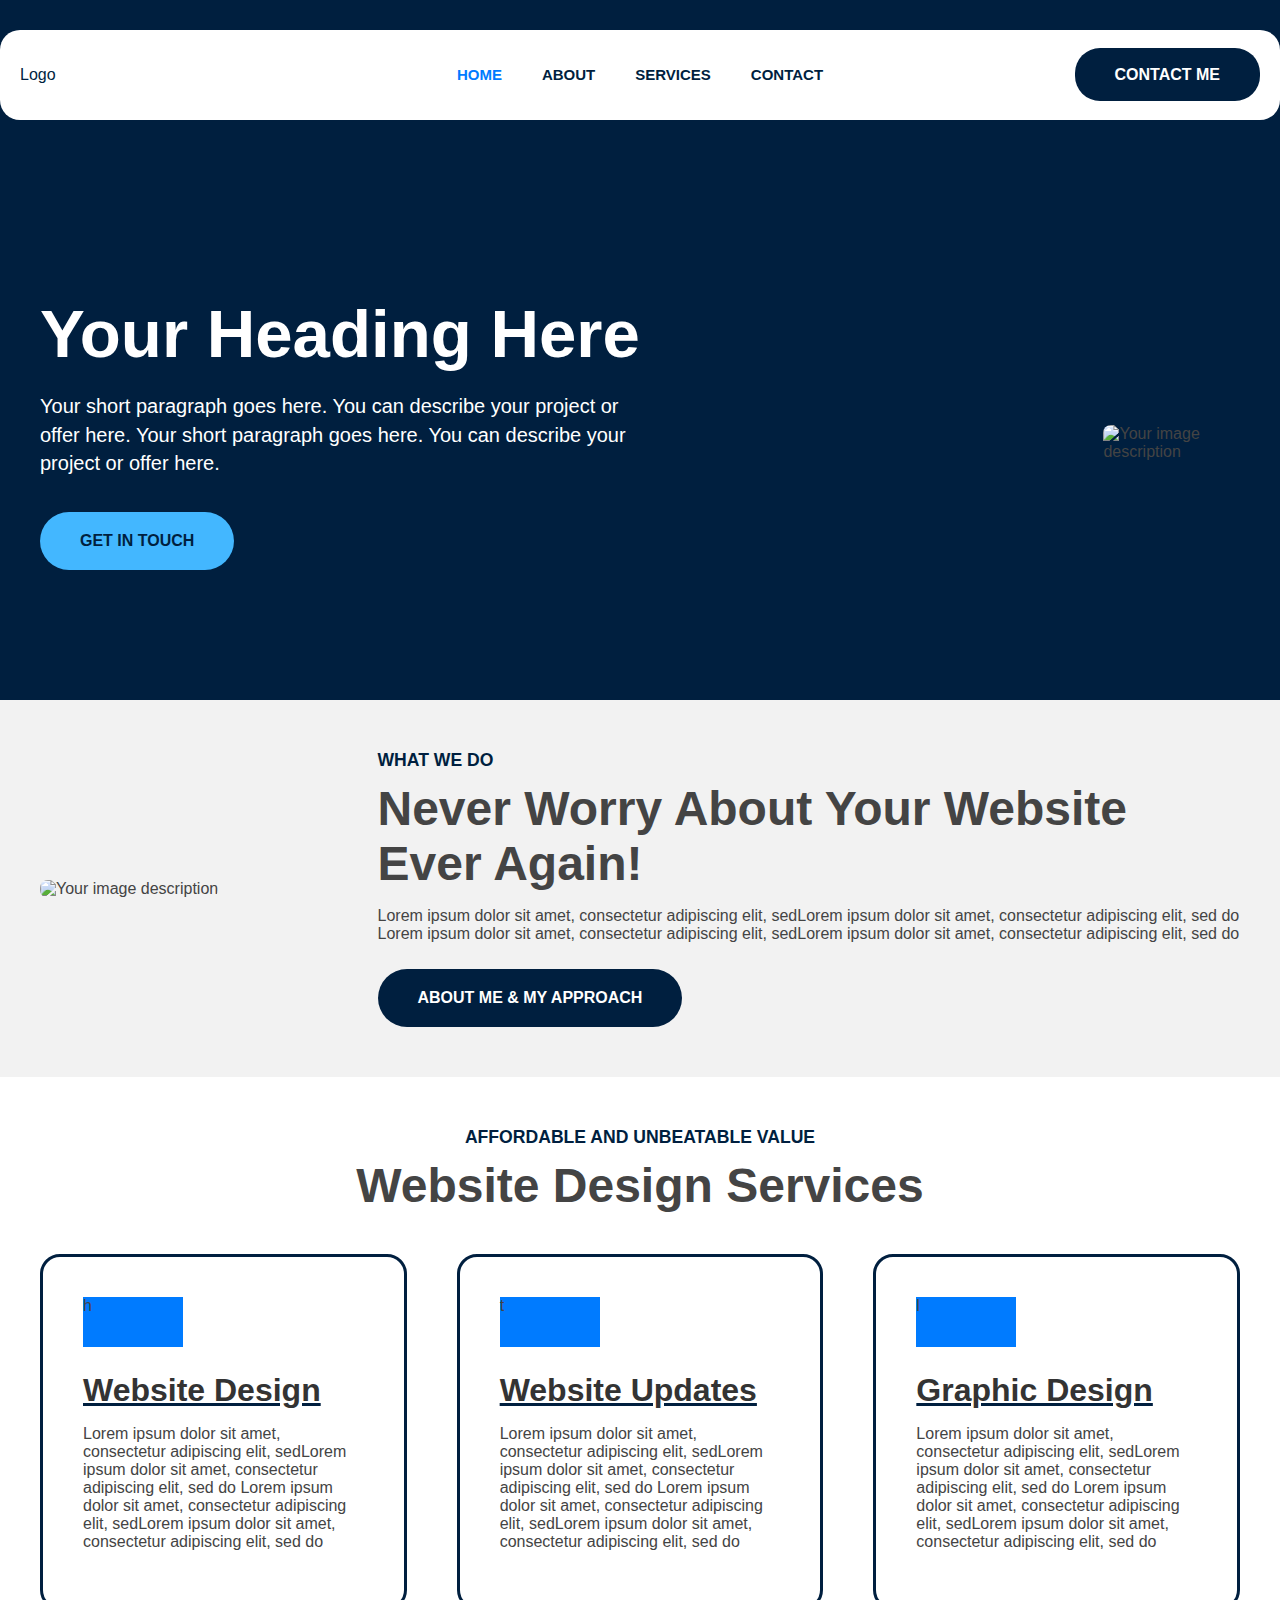
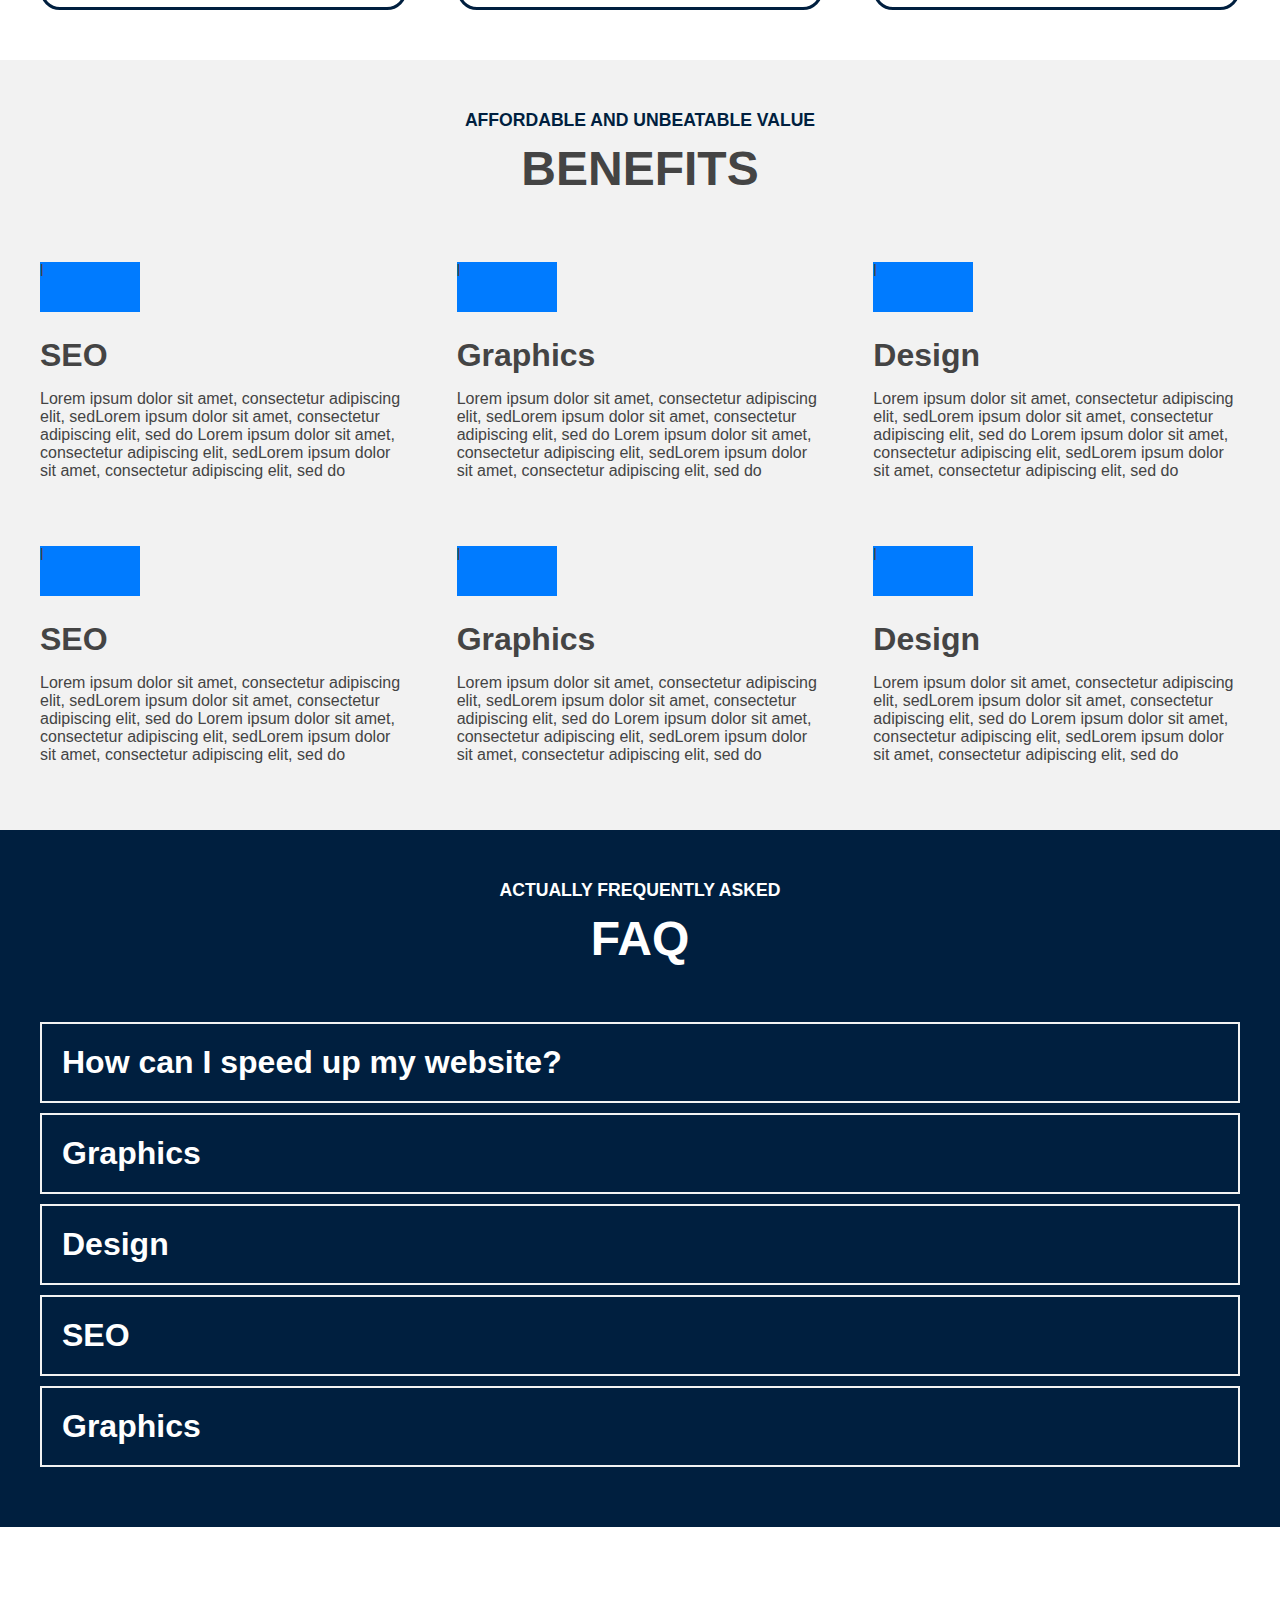
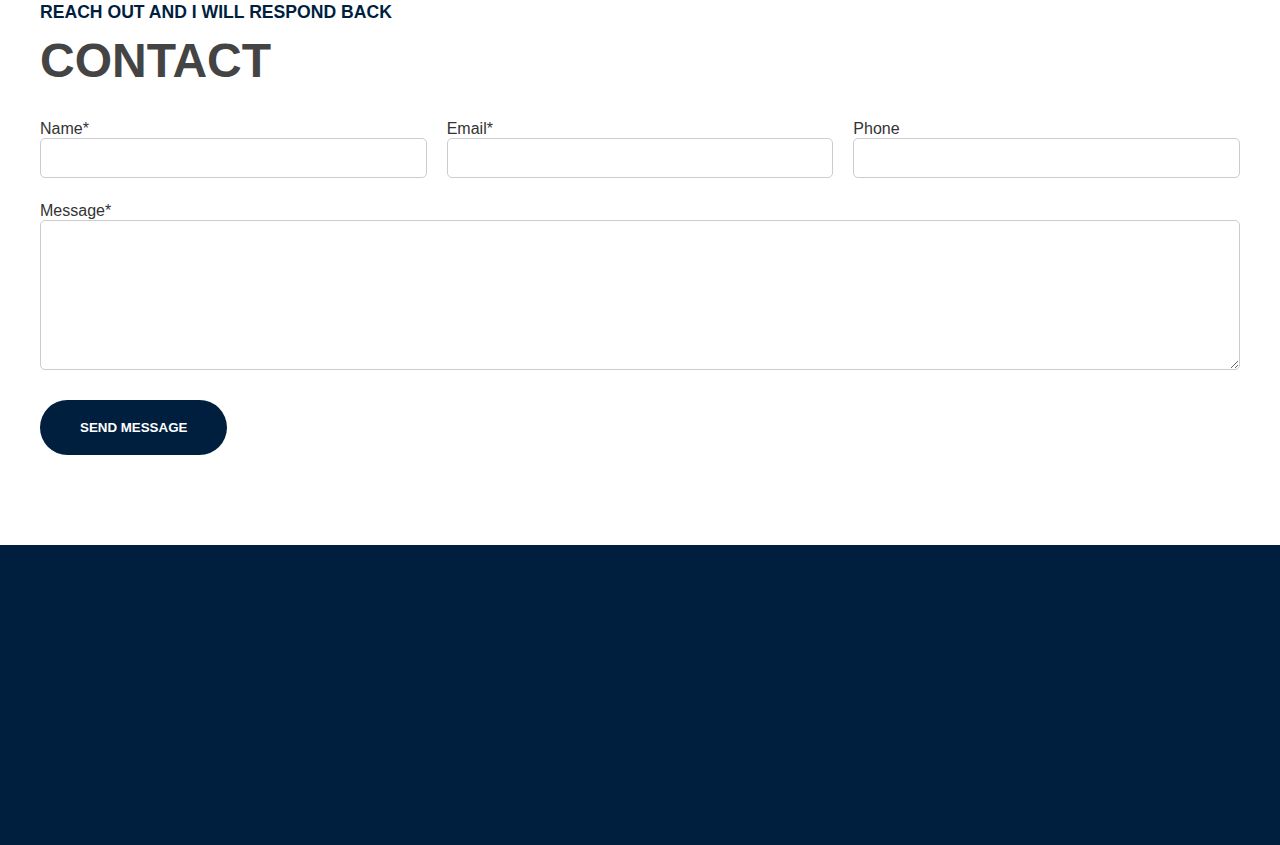
==== index.html @ 2721f7aa "Changed file structure" ====
<!DOCTYPE html>
<html lang="en">
  <head>
    <meta charset="UTF-8" />
    <meta name="viewport" content="width=device-width, initial-scale=1.0" />
    <title>Weston</title>
    <link rel="stylesheet" href="./assets/css/root.css" />
    <link rel="stylesheet" href="./assets/css/local.css" />
  </head>
  <body>
    <header>
      <a href="index.html" class="logo">Logo</a>
      <nav class="nav">
        <ul class="nav-list">
          <li><a href="index.html" class="active">HOME</a></li>
          <li><a href="./pages/about/about.html">ABOUT</a></li>
          <li><a href="./pages/services/services.html">SERVICES</a></li>
          <li><a href="./pages/contact/contact.html">CONTACT</a></li>
        </ul>
        <div class="hamburger">
          <span></span>
          <span></span>
          <span></span>
        </div>
      </nav>
      <div class="nav-cta">
        <a href="./pages/contact/contact.html">CONTACT ME</a>
      </div>
    </header>

    <main>
      <section id="hero-section">
        <div class="hero">
          <div class="hero-text">
            <h1>Your Heading Here</h1>
            <p>
              Your short paragraph goes here. You can describe your project or
              offer here. Your short paragraph goes here. You can describe your
              project or offer here.
            </p>
            <a href="./pages/contact/contact.html" class="light-btn"
              >GET IN TOUCH</a
            >
          </div>
          <div class="hero-image">
            <img
              src="assets/images/Advertising.JPG"
              alt="Your image description"
            />
          </div>
        </div>
      </section>

      <section id="about-section">
        <div class="about">
          <div class="about-image">
            <img
              src="assets/images/Advertising.JPG"
              alt="Your image description"
            />
          </div>
          <div class="about-text">
            <h5>WHAT WE DO</h5>
            <h2>Never Worry About Your Website Ever Again!</h2>
            <p>
              Lorem ipsum dolor sit amet, consectetur adipiscing elit, sedLorem
              ipsum dolor sit amet, consectetur adipiscing elit, sed do Lorem
              ipsum dolor sit amet, consectetur adipiscing elit, sedLorem ipsum
              dolor sit amet, consectetur adipiscing elit, sed do
            </p>
            <a href="./pages/about/about.html" class="dark-btn"
              >ABOUT ME & MY APPROACH</a
            >
          </div>
        </div>
      </section>

      <section id="services-section">
        <h5>AFFORDABLE AND UNBEATABLE VALUE</h5>
        <h2>Website Design Services</h2>
        <div class="services">
          <div class="service">
            <div class="icon">h</div>
            <h3><a href="#">Website Design</a></h3>
            <p>
              Lorem ipsum dolor sit amet, consectetur adipiscing elit, sedLorem
              ipsum dolor sit amet, consectetur adipiscing elit, sed do Lorem
              ipsum dolor sit amet, consectetur adipiscing elit, sedLorem ipsum
              dolor sit amet, consectetur adipiscing elit, sed do
            </p>
          </div>
          <div class="service">
            <div class="icon">t</div>
            <h3><a href="#">Website Updates</a></h3>
            <p>
              Lorem ipsum dolor sit amet, consectetur adipiscing elit, sedLorem
              ipsum dolor sit amet, consectetur adipiscing elit, sed do Lorem
              ipsum dolor sit amet, consectetur adipiscing elit, sedLorem ipsum
              dolor sit amet, consectetur adipiscing elit, sed do
            </p>
          </div>
          <div class="service">
            <div class="icon">l</div>
            <h3><a href="#">Graphic Design</a></h3>
            <p>
              Lorem ipsum dolor sit amet, consectetur adipiscing elit, sedLorem
              ipsum dolor sit amet, consectetur adipiscing elit, sed do Lorem
              ipsum dolor sit amet, consectetur adipiscing elit, sedLorem ipsum
              dolor sit amet, consectetur adipiscing elit, sed do
            </p>
          </div>
        </div>
      </section>

      <section id="benefits-section">
        <h5>AFFORDABLE AND UNBEATABLE VALUE</h5>
        <h2>BENEFITS</h2>
        <div class="benefits">
          <div class="benefit">
            <div class="icon">l</div>
            <h3>SEO</h3>
            <p>
              Lorem ipsum dolor sit amet, consectetur adipiscing elit, sedLorem
              ipsum dolor sit amet, consectetur adipiscing elit, sed do Lorem
              ipsum dolor sit amet, consectetur adipiscing elit, sedLorem ipsum
              dolor sit amet, consectetur adipiscing elit, sed do
            </p>
          </div>
          <div class="benefit">
            <div class="icon">l</div>
            <h3>Graphics</h3>
            <p>
              Lorem ipsum dolor sit amet, consectetur adipiscing elit, sedLorem
              ipsum dolor sit amet, consectetur adipiscing elit, sed do Lorem
              ipsum dolor sit amet, consectetur adipiscing elit, sedLorem ipsum
              dolor sit amet, consectetur adipiscing elit, sed do
            </p>
          </div>
          <div class="benefit">
            <div class="icon">l</div>
            <h3>Design</h3>
            <p>
              Lorem ipsum dolor sit amet, consectetur adipiscing elit, sedLorem
              ipsum dolor sit amet, consectetur adipiscing elit, sed do Lorem
              ipsum dolor sit amet, consectetur adipiscing elit, sedLorem ipsum
              dolor sit amet, consectetur adipiscing elit, sed do
            </p>
          </div>
          <div class="benefit">
            <div class="icon">l</div>
            <h3>SEO</h3>
            <p>
              Lorem ipsum dolor sit amet, consectetur adipiscing elit, sedLorem
              ipsum dolor sit amet, consectetur adipiscing elit, sed do Lorem
              ipsum dolor sit amet, consectetur adipiscing elit, sedLorem ipsum
              dolor sit amet, consectetur adipiscing elit, sed do
            </p>
          </div>
          <div class="benefit">
            <div class="icon">l</div>
            <h3>Graphics</h3>
            <p>
              Lorem ipsum dolor sit amet, consectetur adipiscing elit, sedLorem
              ipsum dolor sit amet, consectetur adipiscing elit, sed do Lorem
              ipsum dolor sit amet, consectetur adipiscing elit, sedLorem ipsum
              dolor sit amet, consectetur adipiscing elit, sed do
            </p>
          </div>
          <div class="benefit">
            <div class="icon">l</div>
            <h3>Design</h3>
            <p>
              Lorem ipsum dolor sit amet, consectetur adipiscing elit, sedLorem
              ipsum dolor sit amet, consectetur adipiscing elit, sed do Lorem
              ipsum dolor sit amet, consectetur adipiscing elit, sedLorem ipsum
              dolor sit amet, consectetur adipiscing elit, sed do
            </p>
          </div>
        </div>
      </section>

      <section id="faq-section">
        <h5>ACTUALLY FREQUENTLY ASKED</h5>
        <h2>FAQ</h2>
        <div class="questions">
          <div class="question">
            <h3 class="question-title">How can I speed up my website?</h3>
            <p class="question-answer">
              Lorem ipsum dolor sit amet, consectetur adipiscing elit, sed do
              eiusmod tempor incididunt ut labore et dolore magna aliqua.
            </p>
          </div>
          <div class="question">
            <h3 class="question-title">Graphics</h3>
            <p class="question-answer">
              Lorem ipsum dolor sit amet, consectetur adipiscing elit, sed do
              eiusmod tempor incididunt ut labore et dolore magna aliqua.
            </p>
          </div>
          <div class="question">
            <h3 class="question-title">Design</h3>
            <p class="question-answer">
              Lorem ipsum dolor sit amet, consectetur adipiscing elit, sed do
              eiusmod tempor incididunt ut labore et dolore magna aliqua.
            </p>
          </div>
          <div class="question">
            <h3 class="question-title">SEO</h3>
            <p class="question-answer">
              Lorem ipsum dolor sit amet, consectetur adipiscing elit, sed do
              eiusmod tempor incididunt ut labore et dolore magna aliqua.
            </p>
          </div>
          <div class="question">
            <h3 class="question-title">Graphics</h3>
            <p class="question-answer">
              Lorem ipsum dolor sit amet, consectetur adipiscing elit, sed do
              eiusmod tempor incididunt ut labore et dolore magna aliqua.
            </p>
          </div>
        </div>
      </section>

      <section id="contact-section">
        <h5>REACH OUT AND I WILL RESPOND BACK</h5>
        <h2>CONTACT</h2>
        <form
          name="contact"
          action="POST"
          data-netlify="true"
          netlify-honeypot="bot-field"
        >
          <input type="hidden" name="form-name" value="contact" />
          <p hidden>
            <label
              >Don’t fill this out if you're human: <input name="bot-field"
            /></label>
          </p>
          <div class="form-row">
            <p>
              <label>Name* <input type="text" name="name" required /></label>
            </p>
            <p>
              <label>Email* <input type="email" name="email" required /></label>
            </p>
            <p>
              <label>Phone <input type="text" name="phone" /></label>
            </p>
          </div>
          <p>
            <label
              >Message* <textarea name="message" required></textarea>
            </label>
          </p>
          <p>
            <button type="submit" class="dark-btn">SEND MESSAGE</button>
          </p>
        </form>
      </section>
    </main>

    <footer></footer>

    <script src="./assets/js/script.js"></script>
  </body>
</html>
---- assets/css/root.css ----
/* Reset and body styling */
* {
  box-sizing: border-box;
}

body {
  font-family: Arial, Helvetica, sans-serif;
  color: #444;
  margin: 0;
  padding: 0;
  display: flex;
  flex-direction: column;
  align-items: center;
}

/* Global h1 styling */
h1 {
  font-size: 4.2rem;
  margin-bottom: 1rem;
}

h2 {
  font-size: 3rem;
  font-weight: bold;
  margin-bottom: 1rem;
  margin-top: 0px;
}

h3 {
  font-size: 2rem;
  margin-top: 25px;
  margin-bottom: 15px;
}

h4 {
  font-size: 2rem;
  margin-top: 25px;
  margin-bottom: 15px;
  text-decoration: underline;
}

h5 {
  color: #001f3f;
  font-size: 1.1rem;
  margin-top: 0px;
  margin-bottom: 10px;
}

@media (max-width: 1024px) {
  h1 {
    font-size: 2.5rem;
  }

  h2 {
    font-size: 2rem;
  }

  h3 {
    font-size: 1.5rem;
  }

  h4 {
    font-size: 0.9rem;
  }
}

.light-btn {
  display: inline-block;
  padding: 20px 40px;
  background-color: #43b7ff;
  color: #001f3f;
  text-decoration: none;
  border-radius: 35px;
  font-weight: bold;
  margin-top: 10px;
}

.light-btn:hover {
  background-color: white;
}

.dark-btn {
  display: inline-block;
  padding: 20px 40px;
  background-color: #001f3f;
  color: white;
  text-decoration: none;
  border-radius: 35px;
  font-weight: bold;
  margin-top: 10px;
  border: 0px;
  cursor: pointer;
}

.dark-btn:hover {
  background-color: #007bff;
}

.icon {
  background-color: #007bff;
  width: 100px;
  height: 50px;
}

.nav-cta {
  flex: 1;
  text-align: right;
}

.nav-cta a {
  text-align: center;
  text-decoration: none;
  color: white;
  background-color: #001f3f;
  font-weight: bold;
  padding: 18px 40px;
  border-radius: 25px;
}

.nav-cta a:hover {
  background-color: #007bff;
}

/* Header styling */
header {
  width: 100%;
  height: 90px;
  display: flex;
  align-items: center;
  justify-content: space-between;
  max-width: 1400px;
  padding: 10px 20px;
  margin-top: 30px;
  background-color: white;
  border-radius: 20px;
  z-index: 2;
  transition: all 0.3s ease;
}

/* Sticky header styling */
header.sticky {
  position: sticky;
  top: 0;
  left: 0;
  width: 100%;
  max-width: 100%;
  border-radius: 0; /* Remove border radius */
  box-shadow: 0px 4px 8px rgba(0, 0, 0, 0.1);
  z-index: 10;
}

.logo {
  flex: 1;
  text-decoration: none;
  color: #001f3f;
}

.nav {
  flex: 2;
  position: relative;
}

.nav-list {
  display: flex;
  justify-content: center;
  list-style: none;
  padding: 0;
  margin: 0;
}

.nav-list li {
  margin: 0 20px;
}

.nav-list a {
  text-decoration: none;
  color: #001f3f;
  font-weight: bold;
  font-size: 15px;
}

.nav-list a:hover {
  color: #007bff;
}

.nav-list a.active {
  color: #007bff; /* Light blue color for active link */
}

/* Hamburger menu styling */
.hamburger {
  display: none;
  flex-direction: column;
  cursor: pointer;
  gap: 4px;
  border-radius: 8px;
  background-color: #001f3f; /* Dark blue background */
  transition: background-color 0.3s ease;
  width: 50px;
  height: 50px;
  margin-top: -7px;
}

.hamburger span {
  width: 25px;
  height: 3px;
  background-color: white;
  transition: all 0.3s ease;
}

/* Transform hamburger into 'X' */
.hamburger.active span:nth-child(1) {
  transform: rotate(45deg);
  position: relative;
  top: 8px;
}

.hamburger.active span:nth-child(2) {
  opacity: 0; /* Hide the middle bar */
}

.hamburger.active span:nth-child(3) {
  transform: rotate(-45deg);
  position: relative;
  top: -8px;
}

/* Responsive Styling */
@media (max-width: 1024px) {
  header {
    display: block;
    width: 90%;
  }

  .logo {
    position: relative;
    top: 25px;
  }

  .nav {
    display: block;
  }

  .nav-list {
    display: none; /* Hide the navigation links */
  }

  .nav-cta {
    display: none; /* Hide the CTA button */
  }

  .hamburger {
    display: flex;
    align-items: center;
    justify-content: center;
    margin-left: auto;
  }

  .nav-list.active {
    display: flex;
    flex-direction: column;
    position: absolute;
    text-align: center;
    width: 100%;
    top: 60px;
    background-color: rgb(252, 252, 252);
    padding: 25px;
    border-radius: 10px;
    box-shadow: 0px 4px 8px rgba(0, 0, 0, 0.1);
  }

  .nav-list.active li {
    margin: 15px 0;
  }

  .nav-list.active li a {
    font-size: clamp(15px, 2vw, 24px);
  }
}

main {
  width: 100%;
  display: flex;
  flex-direction: column;
  align-items: center;
}

#hero-banner {
  width: 100%;
  height: 350px;
  background-color: #001f3f;
  margin-top: -120px;
  display: flex;
  align-items: center;
  justify-content: center;
}

#hero-banner h1 {
  color: white;
  margin-top: 120px;
}

@media (max-width: 1024px) {
  #hero-banner {
    height: 275px;
  }
}

/* ABOUT SECTION */
#about-section {
  width: 100%;
  background-color: #f2f2f2;
  display: flex;
  justify-content: center;
  align-items: center;
}

.about {
  display: flex;
  align-items: center;
  justify-content: space-between;
  max-width: 1350px;
  width: 100%;
  padding: 50px 40px;
}

.about-image {
  flex: 1;
}

.about-text {
  flex: 3;
  margin-left: 50px;
}

.about-image img {
  min-width: 100px;
  max-width: 400px;
  height: auto;
  object-fit: cover;
  border-radius: 8px;
}

/* Responsive Styles */
@media (max-width: 1024px) {
  .about {
    flex-direction: column;
    align-items: start;
    padding: 40px 20px;
  }

  .about-image {
    max-height: 400px;
    display: flex;
    justify-content: center;
    margin-top: 35px;
  }

  .about-image img {
    max-width: 100%; /* Ensure image is responsive */
    height: auto; /* Maintain aspect ratio. */
  }

  .about-text {
    order: -1;
    margin-left: 0px;
  }
}

#services-section {
  display: flex;
  flex-direction: column;
  align-items: center;
  max-width: 1350px;
  padding: 50px 40px;
}

.services {
  display: grid;
  grid-template-columns: repeat(auto-fit, minmax(300px, 1fr));
  gap: 50px;
  margin-top: 25px;
}

.service {
  border: 3px solid #001f3f;
  border-radius: 20px;
  padding: 40px;
}

.service a {
  color: #333;
  text-decoration-color: #001f3f;
}

/* BENEFITS SECTION */
#benefits-section {
  width: 100%;
  background-color: #f2f2f2;
  display: flex;
  flex-direction: column;
  justify-content: center;
  align-items: center;
  padding-top: 50px;
}

.benefits {
  display: grid;
  grid-template-columns: repeat(auto-fit, minmax(300px, 1fr));
  gap: 50px;
  max-width: 1350px;
  width: 100%;
  padding: 50px 40px;
}

#portfolio-section {
  display: flex;
  flex-direction: column;
  align-items: start;
  max-width: 1350px;
  padding: 50px 40px;
}

.portfolio {
  display: grid;
  grid-template-columns: repeat(auto-fit, minmax(300px, 1fr));
  gap: 50px;
  margin-top: 25px;
  margin-bottom: 25px;
}

.portfolio-item {
  position: relative;
  overflow: hidden;
  border-radius: 20px;
}

/* Overlay background */
.portfolio-item::before {
  content: "";
  position: absolute;
  top: 0;
  left: 0;
  width: 100%;
  height: 100%;
  z-index: 1;
}

.portfolio-item img {
  width: 100%;
  height: 100%;
  object-fit: cover;
}

.portfolio-item h3 {
  position: absolute;
  top: 50%;
  left: 50%;
  transform: translate(-50%, -50%);
  margin: 0;
  color: white;
  text-align: center;
  padding: 10px 20px;
  border-radius: 10px;
  white-space: nowrap;
  z-index: 2;
}

/* FAQ SECTION */
#faq-section {
  width: 100%;
  background-color: #001f3f;
  color: white;
  display: flex;
  flex-direction: column;
  justify-content: center;
  align-items: center;
  padding: 50px 0px;
}

#faq-section h5 {
  color: white;
}

.questions {
  display: grid;
  grid-template-columns: repeat(1fr);
  max-width: 1350px;
  width: 100%;
  margin-top: 40px;
  padding-left: 40px;
  padding-right: 40px;
}

.question {
  border: 2px solid #f2f2f2;
  padding: 10px 20px;
  margin-bottom: 10px;
}

.question-title {
  cursor: pointer;
  font-weight: bold;
  margin: 0;
  padding: 10px 0;
}

.question-answer {
  display: none; /* Hide answers by default */
  padding: 10px 0;
  color: #f2f2f2;
  margin: 0;
}

#contact-section {
  display: flex;
  flex-direction: column;
  align-items: flex-start; /* Align the section contents to the left */
  width: 100%; /* Ensure the section takes full width */
  max-width: 1350px;
  padding: 75px 40px;
}

form {
  width: 100%; /* Ensure form takes up full width of its container */
}

form .form-row {
  display: flex;
  justify-content: space-between;
  gap: 20px;
  margin-bottom: 15px;
}

form .form-row p {
  flex: 1;
  margin-bottom: 0;
}

form p {
  margin-bottom: 15px;
}

form label {
  display: block;
  margin-bottom: 8px;
  color: #333;
}

form input[type="text"],
form input[type="email"],
form textarea {
  width: 100%; /* Make the inputs and textarea take up full width */
  padding: 10px;
  border: 1px solid #ccc;
  border-radius: 5px;
  font-family: Arial, Helvetica, sans-serif;
  font-size: 16px;
}

form textarea {
  min-height: 150px;
}

.thank-you-message h3 {
  color: #ccc;
}

/* Media Query for max-width 1024px */
@media (max-width: 1024px) {
  form .form-row {
    flex-direction: column; /* Stack elements vertically */
    gap: 0px;
  }
}

footer {
  width: 100%;
  height: 300px;
  background-color: #001f3f;
}
---- assets/css/local.css ----
/* PAGE-SPECIFIC STYLES FOR THE HOME PAGE */

/*-- -------------------------- -->
<---          Home           -->
<--- -------------------------- -*/

#hero-section {
  width: 100%;
  height: 700px;
  background-color: #001f3f;
  margin-top: -120px;
  display: flex;
  align-items: center;
  justify-content: center;
}

/* HERO SECTION */
.hero {
  display: flex;
  align-items: center;
  justify-content: space-between;
  max-width: 1350px;
  width: 100%;
  padding: 10px 40px;
  overflow: hidden;
}

.hero-text {
  margin-top: 120px;
  color: white;
}

.hero-text p {
  font-size: 1.25rem;
  margin-bottom: 1.5rem;
  width: 60%;
  line-height: 1.8rem;
}

.hero-image {
  margin-left: 25px;
  margin-top: 185px;
}

.hero-image img {
  min-width: 100px;
  max-width: 400px;
  height: auto;
  object-fit: cover;
  border-radius: 8px;
}

/* Responsive Styles */
@media (max-width: 1024px) {
  .hero {
    flex-direction: column; /* Stack items on top of each other */
    height: auto; /* Allow height to adjust based on content */
    padding: 20px; /* Add more padding on mobile */
  }

  .hero-text {
    max-width: 100%; /* Allow text to take full width */
    text-align: center; /* Center text on smaller screens */
  }

  .hero p {
    font-size: 1rem; /* Smaller paragraph size for mobile */
    width: 100%;
    max-width: 600px;
    text-align: center;
  }

  .hero-image {
    max-height: 280px;
    display: flex; /* Center image */
    justify-content: center;
    margin: 0px;
    margin-top: 35px; /* Space above the image */
  }

  .hero-image img {
    max-width: 100%; /* Ensure image is responsive */
    height: auto; /* Maintain aspect ratio */
  }
}
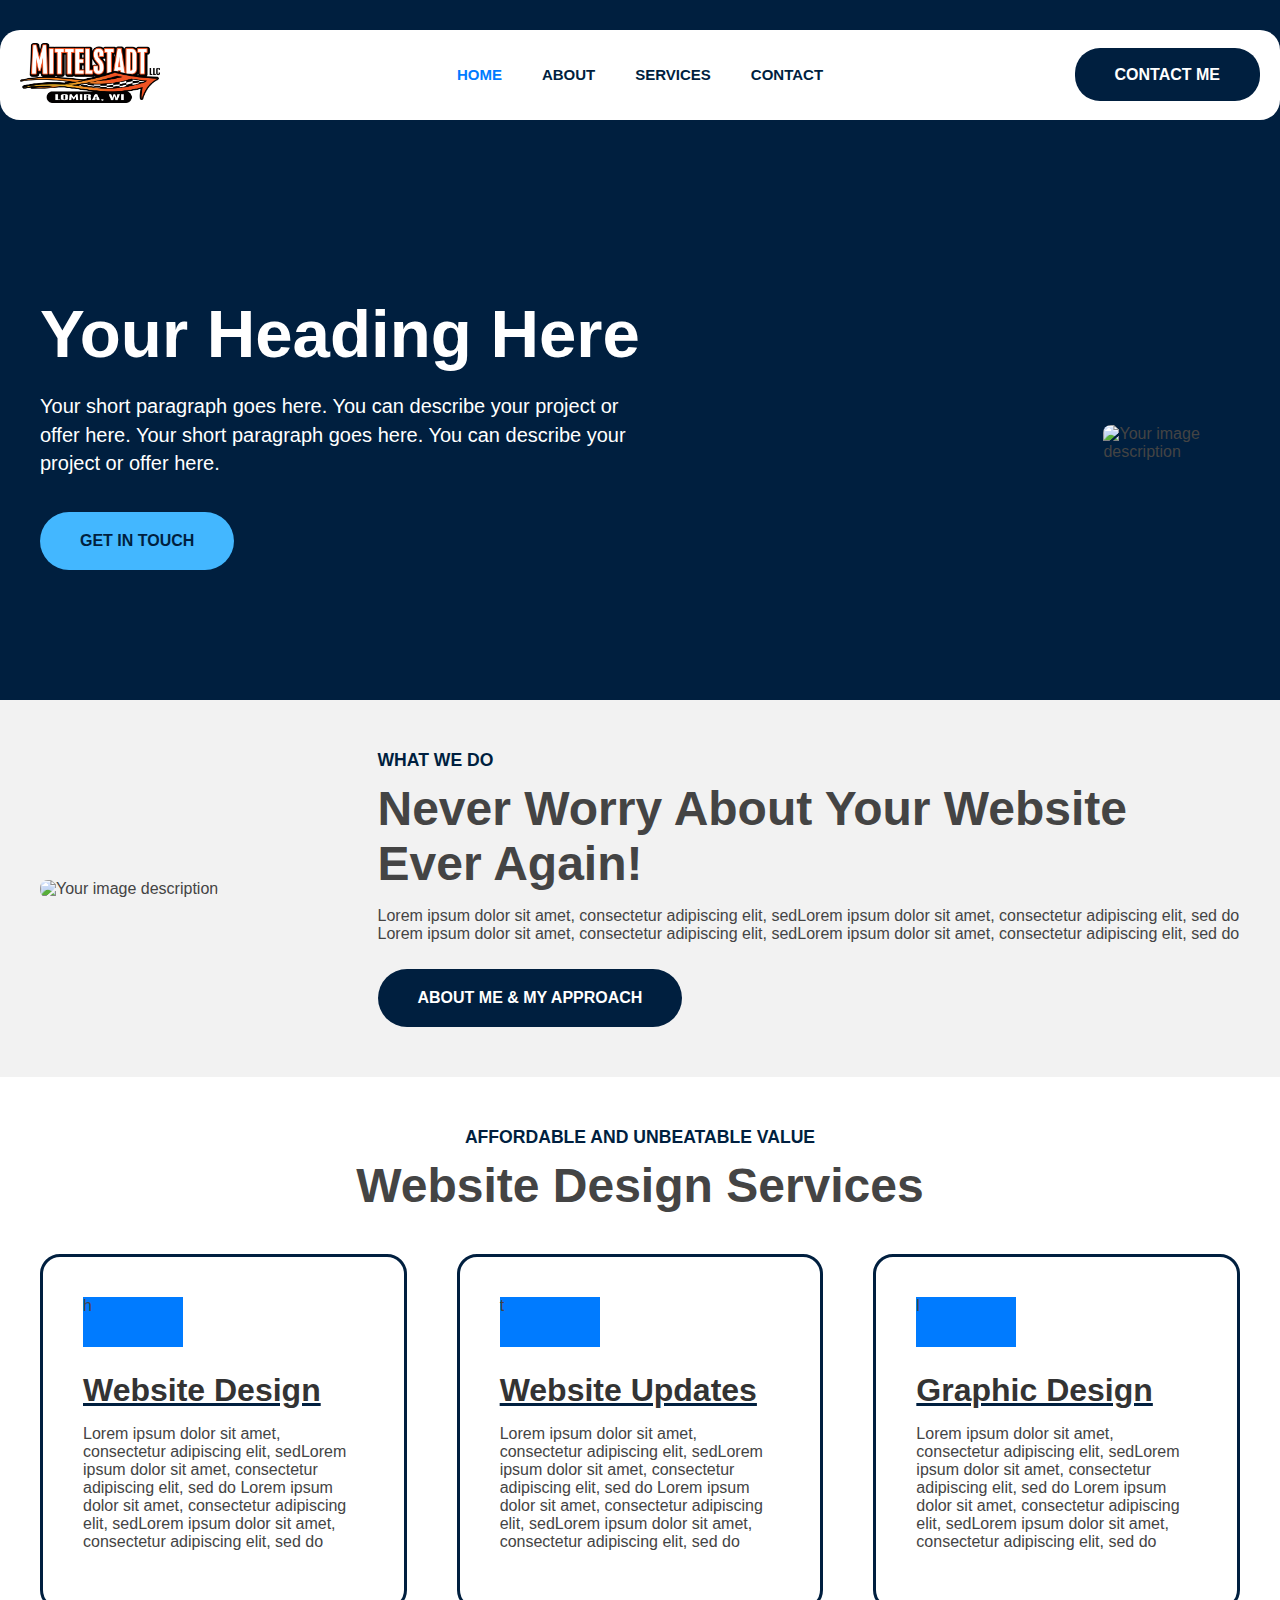
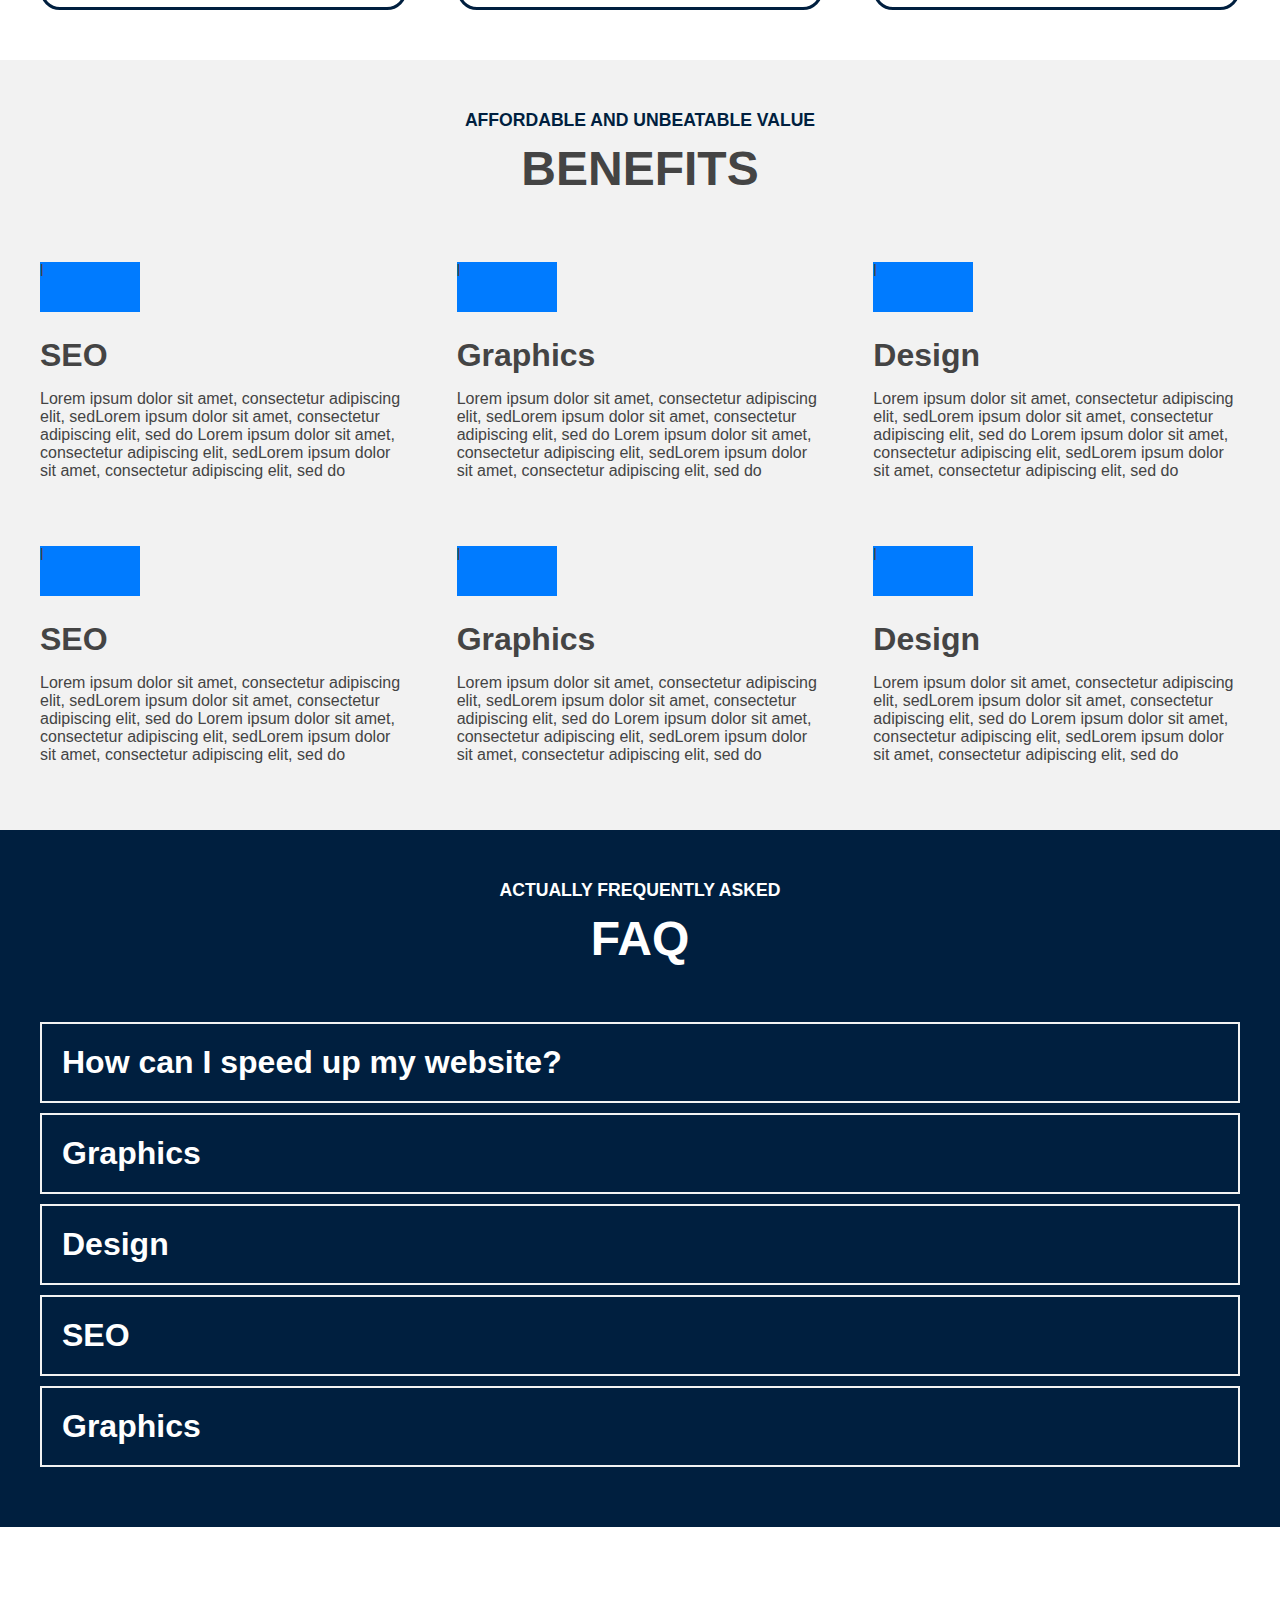
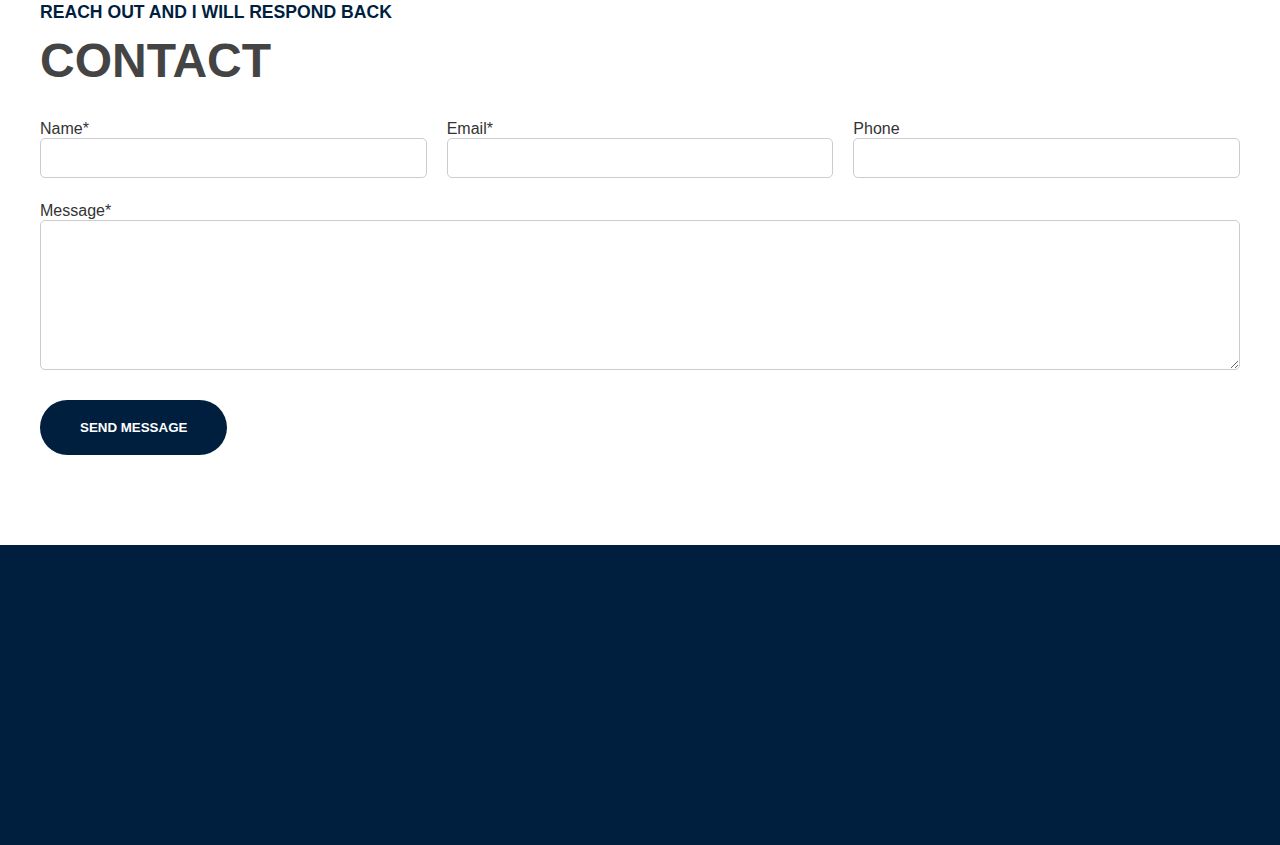
==== commit 7ff27cab: "Added logo to navigation" ====
--- a/index.html
+++ b/index.html
@@ -3,18 +3,30 @@
   <head>
     <meta charset="UTF-8" />
     <meta name="viewport" content="width=device-width, initial-scale=1.0" />
-    <title>Weston</title>
+    <title>Mittelstadt LLC</title>
     <link rel="stylesheet" href="./assets/css/root.css" />
     <link rel="stylesheet" href="./assets/css/local.css" />
   </head>
   <body>
     <header>
-      <a href="index.html" class="logo">Logo</a>
+      <a href="index.html" class="logo"
+        ><img
+          src="/assets/images/logos/Mittelstadt Trucking Logo.png"
+          alt="Mittelstadt LLC"
+          class="logo"
+      /></a>
       <nav class="nav">
         <ul class="nav-list">
           <li><a href="index.html" class="active">HOME</a></li>
           <li><a href="./pages/about/about.html">ABOUT</a></li>
-          <li><a href="./pages/services/services.html">SERVICES</a></li>
+          <li class="dropdown">
+            <a href="./pages/services/services.html">SERVICES</a>
+            <ul class="dropdown-menu">
+              <li><a href="./pages/services/service1.html">SERVICE 1</a></li>
+              <li><a href="./pages/services/service2.html">SERVICE 2</a></li>
+              <li><a href="./pages/services/service3.html">SERVICE 3</a></li>
+            </ul>
+          </li>
           <li><a href="./pages/contact/contact.html">CONTACT</a></li>
         </ul>
         <div class="hamburger">
--- a/assets/css/root.css
+++ b/assets/css/root.css
@@ -128,6 +128,7 @@
   display: flex;
   align-items: center;
   justify-content: space-between;
+  position: relative;
   max-width: 1400px;
   padding: 10px 20px;
   margin-top: 30px;
@@ -153,6 +154,7 @@
   flex: 1;
   text-decoration: none;
   color: #001f3f;
+  width: 140px;
 }
 
 .nav {
@@ -185,6 +187,52 @@
 
 .nav-list a.active {
   color: #007bff; /* Light blue color for active link */
+}
+
+/* Dropdown container styling */
+.nav-list .dropdown {
+  position: relative; /* Required for absolute positioning of the dropdown menu */
+}
+
+/* Dropdown menu styling */
+.dropdown-menu {
+  display: none; /* Hide by default */
+  position: absolute;
+  top: 100%; /* Position below the parent list item */
+  left: 0;
+  background-color: white;
+  padding: 0;
+  border-radius: 10px;
+  min-width: 160px; /* Set a width for the dropdown */
+  z-index: 10;
+  padding-top: 36px;
+  border-bottom: 5px solid #007bff;
+}
+
+/* Show dropdown menu when hovering over the dropdown list item */
+.dropdown:hover .dropdown-menu {
+  display: block;
+}
+
+/* Dropdown menu links */
+.dropdown-menu li {
+  margin: 0;
+  list-style-type: none;
+  background-color: #f2f2f22c;
+}
+
+.dropdown-menu a {
+  display: block;
+  padding: 16px 15px;
+  text-decoration: none;
+  color: #001f3f;
+  font-weight: bold;
+  font-size: 13px;
+}
+
+.dropdown-menu a:hover {
+  background-color: #f2f2f2;
+  color: #007bff;
 }
 
 /* Hamburger menu styling */
@@ -198,7 +246,7 @@
   transition: background-color 0.3s ease;
   width: 50px;
   height: 50px;
-  margin-top: -7px;
+  margin-top: -53px;
 }
 
 .hamburger span {
@@ -234,7 +282,7 @@
 
   .logo {
     position: relative;
-    top: 25px;
+    top: 2px;
   }
 
   .nav {
@@ -247,13 +295,6 @@
 
   .nav-cta {
     display: none; /* Hide the CTA button */
-  }
-
-  .hamburger {
-    display: flex;
-    align-items: center;
-    justify-content: center;
-    margin-left: auto;
   }
 
   .nav-list.active {
@@ -275,6 +316,22 @@
 
   .nav-list.active li a {
     font-size: clamp(15px, 2vw, 24px);
+  }
+
+  .dropdown-menu {
+    display: none;
+    z-index: -10;
+  }
+
+  .dropdown-menu li {
+    display: none;
+  }
+
+  .hamburger {
+    display: flex;
+    align-items: center;
+    justify-content: center;
+    margin-left: auto;
   }
 }
 
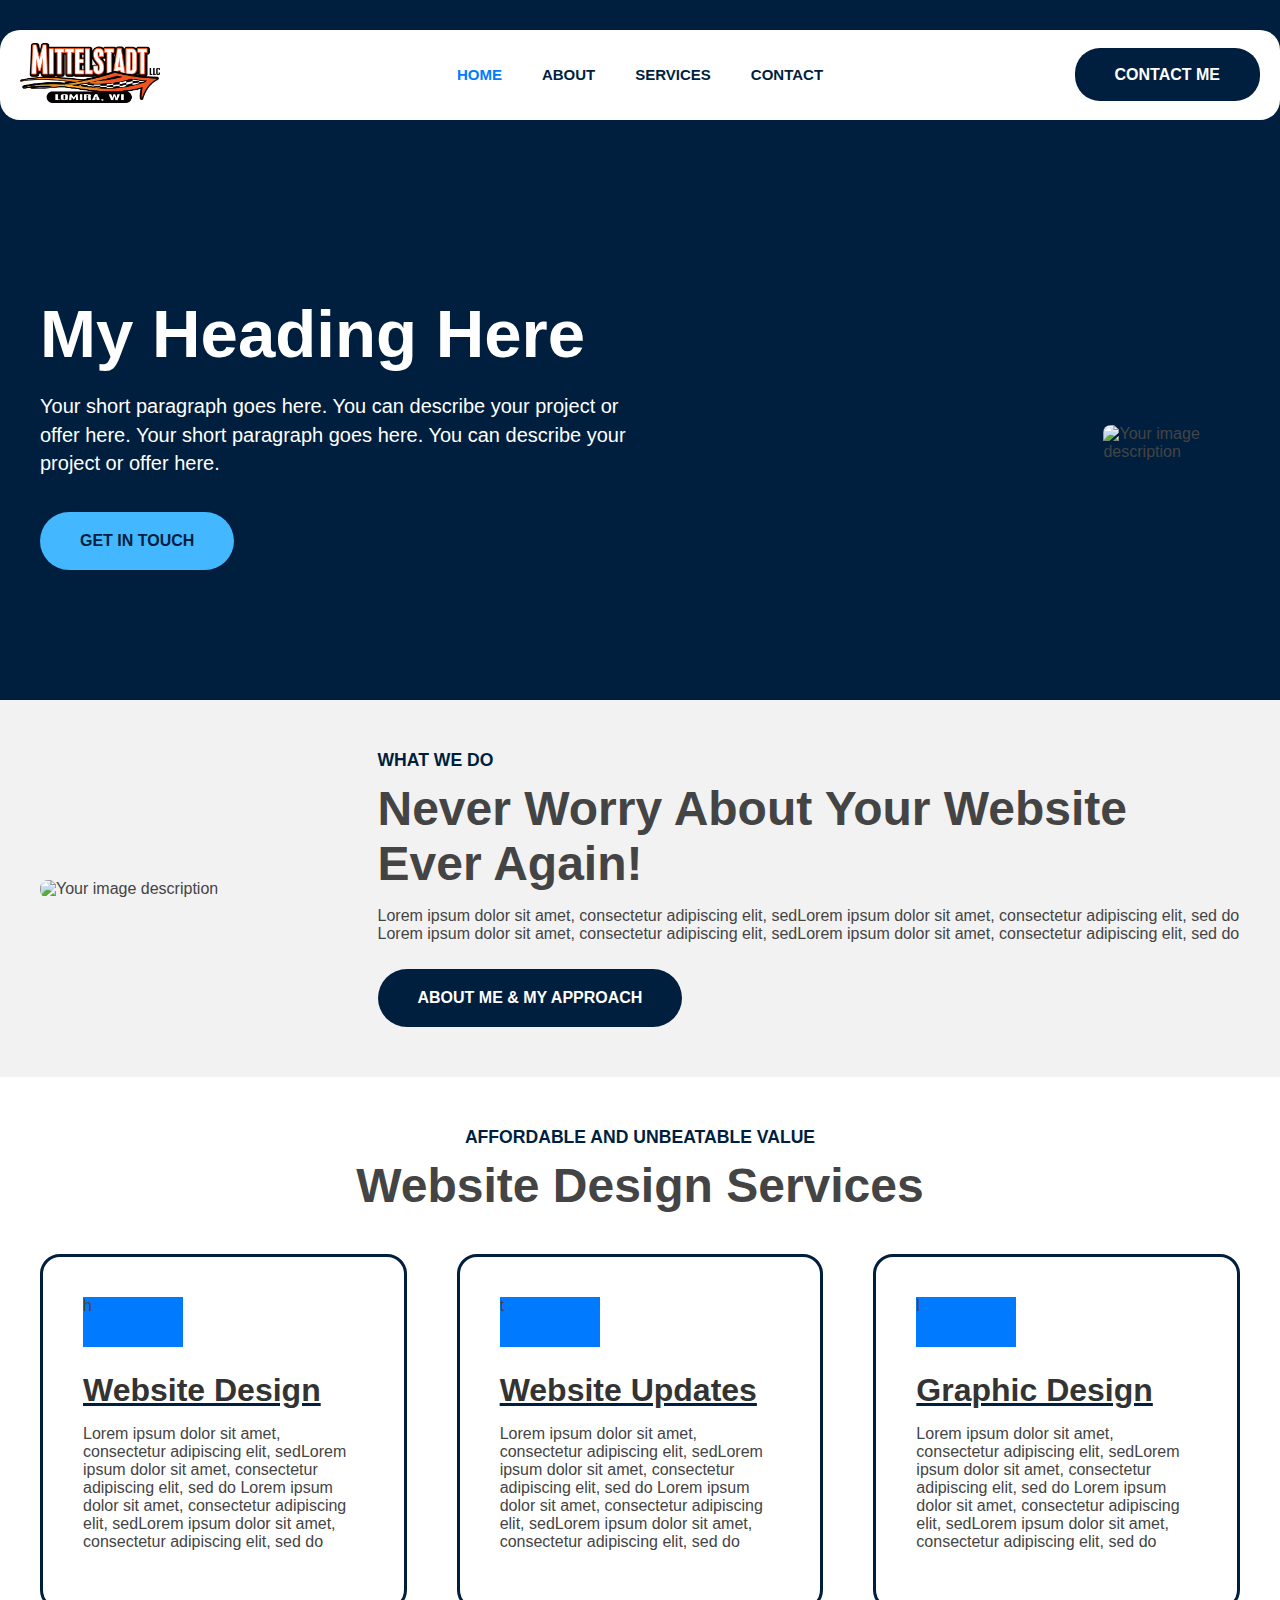
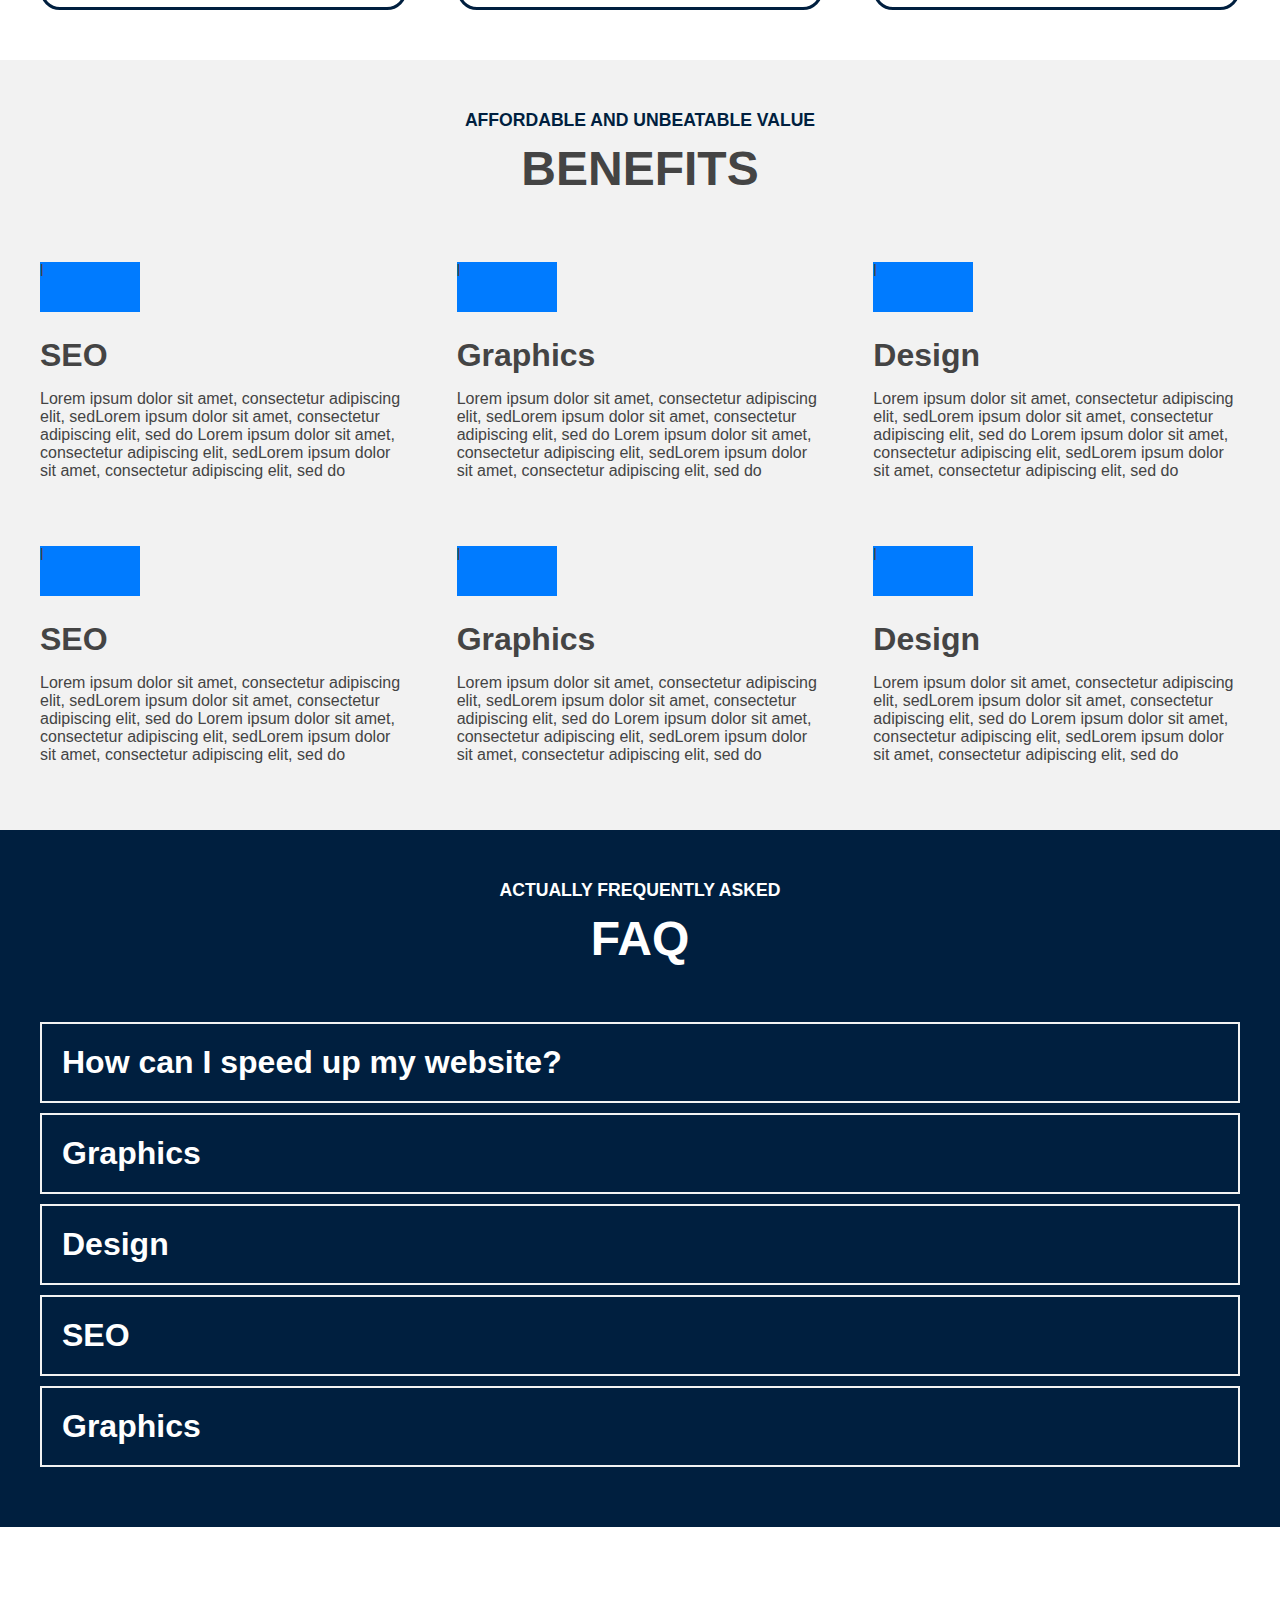
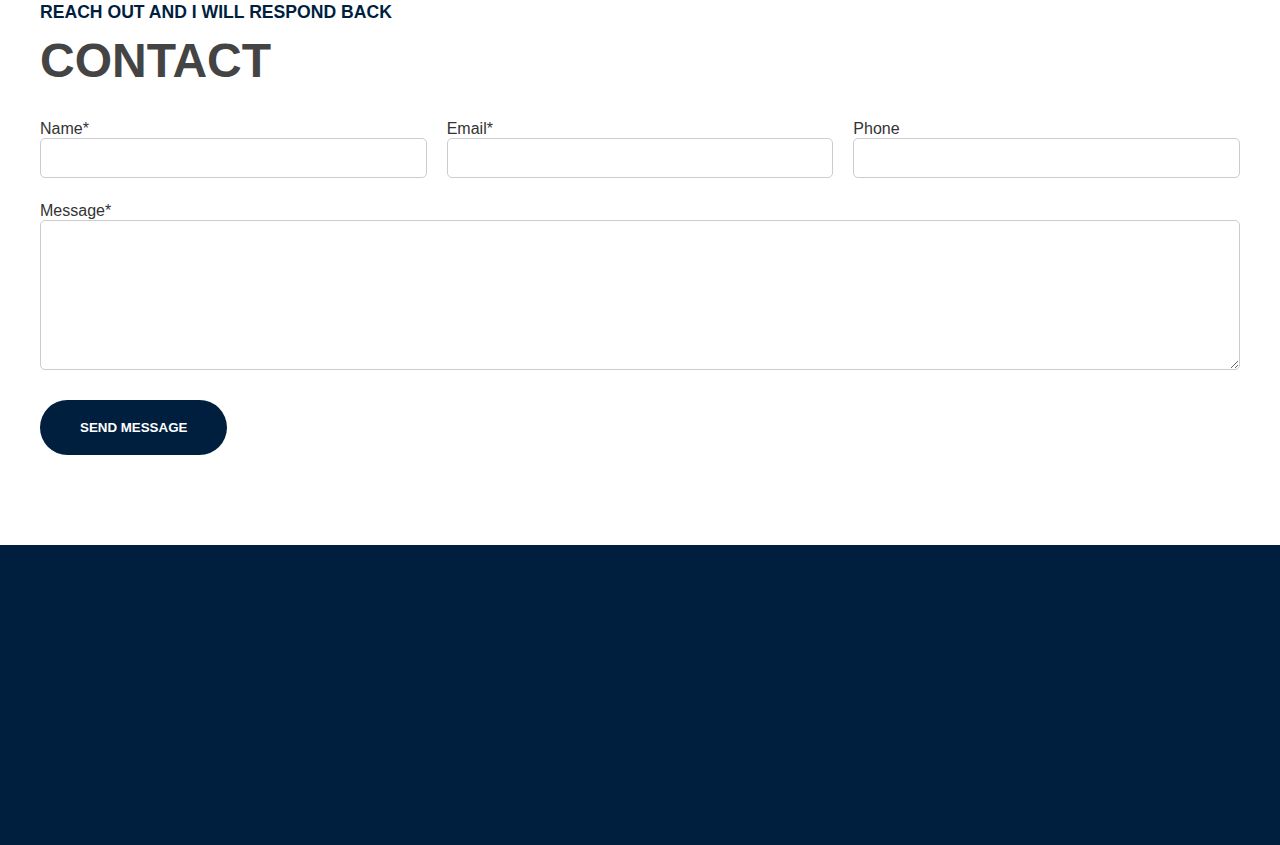
==== commit 04bdbb60: "Heading text change" ====
--- a/index.html
+++ b/index.html
@@ -18,16 +18,16 @@
       <nav class="nav">
         <ul class="nav-list">
           <li><a href="index.html" class="active">HOME</a></li>
-          <li><a href="./pages/about/about.html">ABOUT</a></li>
+          <li><a href="./pages/about/index.html">ABOUT</a></li>
           <li class="dropdown">
-            <a href="./pages/services/services.html">SERVICES</a>
+            <a href="./pages/services/index.html">SERVICES</a>
             <ul class="dropdown-menu">
               <li><a href="./pages/services/service1.html">SERVICE 1</a></li>
               <li><a href="./pages/services/service2.html">SERVICE 2</a></li>
               <li><a href="./pages/services/service3.html">SERVICE 3</a></li>
             </ul>
           </li>
-          <li><a href="./pages/contact/contact.html">CONTACT</a></li>
+          <li><a href="./pages/contact/index.html">CONTACT</a></li>
         </ul>
         <div class="hamburger">
           <span></span>
@@ -36,7 +36,7 @@
         </div>
       </nav>
       <div class="nav-cta">
-        <a href="./pages/contact/contact.html">CONTACT ME</a>
+        <a href="./pages/contact/index.html">CONTACT ME</a>
       </div>
     </header>
 
@@ -44,13 +44,13 @@
       <section id="hero-section">
         <div class="hero">
           <div class="hero-text">
-            <h1>Your Heading Here</h1>
+            <h1>My Heading Here</h1>
             <p>
               Your short paragraph goes here. You can describe your project or
               offer here. Your short paragraph goes here. You can describe your
               project or offer here.
             </p>
-            <a href="./pages/contact/contact.html" class="light-btn"
+            <a href="./pages/contact/index.html" class="light-btn"
               >GET IN TOUCH</a
             >
           </div>
@@ -80,7 +80,7 @@
               ipsum dolor sit amet, consectetur adipiscing elit, sedLorem ipsum
               dolor sit amet, consectetur adipiscing elit, sed do
             </p>
-            <a href="./pages/about/about.html" class="dark-btn"
+            <a href="./pages/about/index.html" class="dark-btn"
               >ABOUT ME & MY APPROACH</a
             >
           </div>
